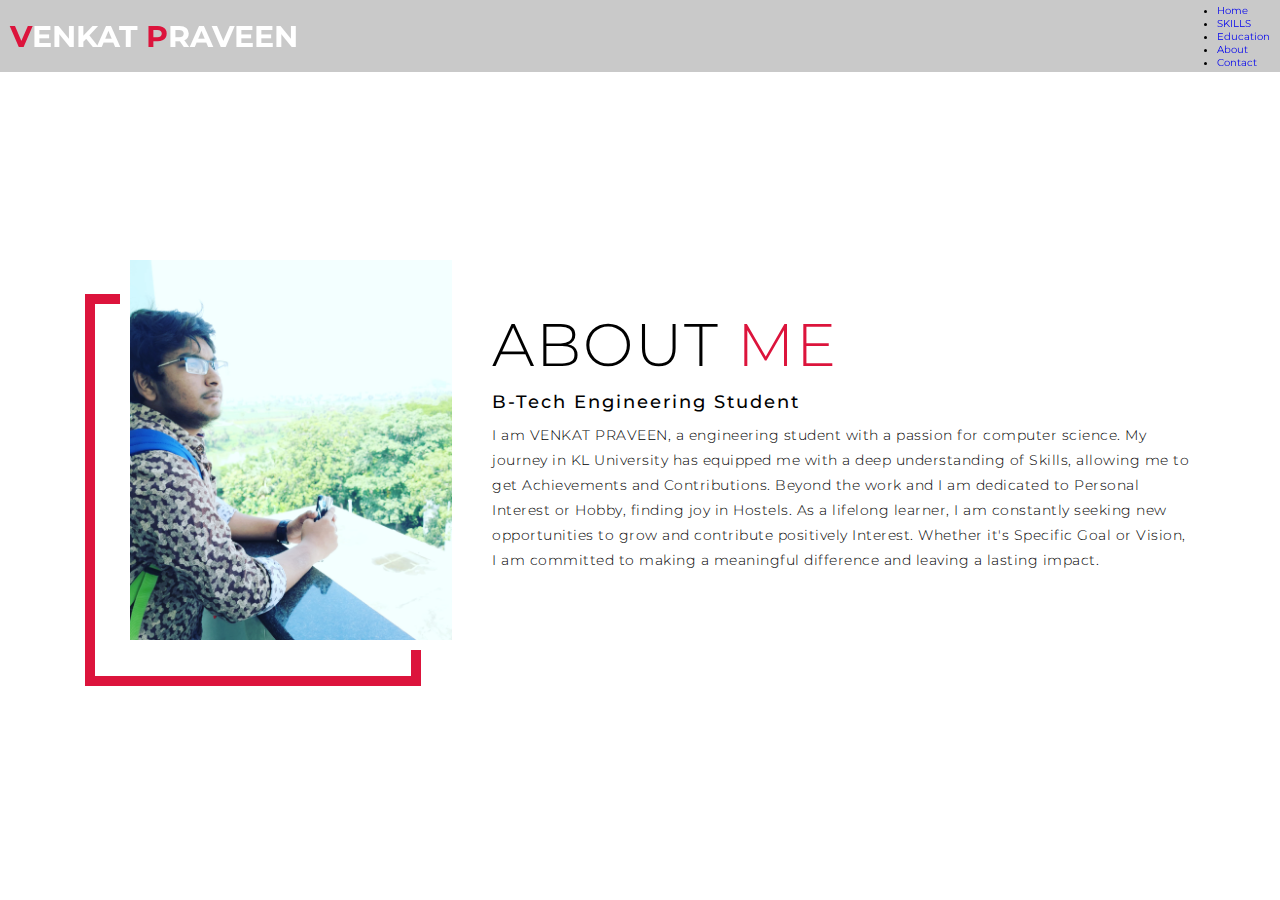
==== ABOUT ME/ABOUT.html @ 3e5a7769 "Add files via upload" ====
<!DOCTYPE html>
<html lang="en">
<head>
    <link rel="shortcut icon" type="x-icon" href="instagram (1).png">
    <link rel="stylesheet" href="style.css">
  <title>about</title>
  </head>
  <!-- Header -->
  <section id="header">
    <div class="header container">
      <div class="nav-bar">
        <div class="brand">
          <a href="index.html">
            <h1><span>V</span>ENKAT <span>P</span>RAVEEN</h1>
          </a>
        </div>
        <div class="nav-list">
         
            <div class="bar"></div>
          </div>
          <ul>
            <li><a href="index.html" data-after="Home">Home</a></li>
            <li><a href="skill.html" data-after="SKILLS">SKILLS</a></li>
            <li><a href="Education.html" data-after="Education">Education</a></li>
            <li><a href="ABOUT.html" data-after="About">About</a></li>
            <li><a href="Contact.html" data-after="Contact">Contact</a></li>
          </ul>
        </div>
      </div>
    </div>
  </section>
  <!-- End Header -->
   <!-- About Section -->
   <section id="about">
    <div class="about container">
      <div class="col-left">
        <div class="about-img">
          <img src="./img/kl.jpg" alt="img">
        </div>
      </div>
      <div class="col-right">
        <h1 class="section-title">About <span>me</span></h1>
        <h2>B-Tech Engineering Student</h2>
        <p>
          I am VENKAT PRAVEEN, a engineering student with a passion for computer science. 
          My journey in KL University has equipped me with a deep understanding of Skills, 
          allowing me to get Achievements and Contributions. Beyond the work and 
          I am dedicated to Personal Interest or Hobby, 
          finding joy in Hostels. As a lifelong learner,
           I am constantly seeking new opportunities to grow and contribute positively Interest.
            Whether it's Specific Goal or Vision, 
            I am committed to making a meaningful difference and leaving a lasting impact.
          </p>
      </div>
    </div>
  </section>
  <!-- End About Section -->
---- ABOUT ME/style.css ----
@import 'https://fonts.googleapis.com/css?family=Montserrat:300, 400, 700&display=swap';
* {
	padding: 0;
	margin: 0;
	box-sizing: border-box;
}
html {
	font-size: 10px;
	font-family: 'Montserrat', sans-serif;
	scroll-behavior: smooth;
}
a {
	text-decoration: none;
}
.container {
	min-height: 100vh;
	width: 100%;
	display: flex;
	align-items: center;
	justify-content: center;
}
img {
	height: 100%;
	width: 100%;
	object-fit: cover;
}
p {
	color: black;
	font-size: 1.4rem;
	margin-top: 5px;
	line-height: 2.5rem;
	font-weight: 300;
	letter-spacing: 0.05rem;
}
.section-title {
	font-size: 10rem;
	font-weight: 300;
	color: black;
	margin-bottom: 10px;
	text-transform: uppercase;
	letter-spacing: 0.2rem;
	text-align: center;
}
.section-title span {
	color: crimson;
}

.cta {
	display: inline-block;
	padding: 10px 30px;
	color: white;
	background-color: transparent;
	border: 2px solid crimson;
	font-size: 2rem;
	text-transform: uppercase;
	letter-spacing: 0.1rem;
	margin-top: 30px;
	transition: 0.3s ease;
	transition-property: background-color, color;
}
.cta:hover {
	color: white;
	background-color: crimson;
}
.brand h1 {
	font-size: 3rem;
	text-transform: uppercase;
	color: white;
}
.brand h1 span {
	color: crimson;
}

/* Header section */
#header {
	position: fixed;
	z-index: 1000;
	left: 0;
	top: 0;
	width: 100vw;
	height: auto;
}
#header .header {
	min-height: 8vh;
	background-color: rgba(31, 30, 30, 0.24);
	transition: 0.3s ease background-color;
}
#header .nav-bar {
	display: flex;
	align-items: center;
	justify-content: space-between;
	width: 100%;
	height: 100%;
	max-width: 1300px;
	padding: 0 10px;
}
#header .nav-list ul {
	list-style: none;
	position: absolute;
	background-color: rgb(31, 30, 30);
	width: 100vw;
	height: 100vh;
	left: 100%;
	top: 0;
	display: flex;
	flex-direction: column;
	justify-content: center;
	align-items: center;
	z-index: 1;
	overflow-x: hidden;
	transition: 0.5s ease left;
}
#header .nav-list ul.active {
	left: 0%;
}
#header .nav-list ul a {
	font-size: 2.0rem;
	font-weight: 500;
	letter-spacing: 0.2rem;
	text-decoration: none;
	color: white;
	text-transform: uppercase;
	padding: 20px;
	display: block;
}
#header .nav-list ul a::after {
	content: attr(data-after);
	position: absolute;
	top: 50%;
	left: 50%;
	transform: translate(-50%, -50%) scale(0);
	color: rgba(240, 248, 255, 0.021);
	font-size: 13rem;
	letter-spacing: 50px;
	z-index: -1;
	transition: 0.3s ease letter-spacing;
}
#header .nav-list ul li:hover a::after {
	transform: translate(-50%, -50%) scale(1);
	letter-spacing: initial;
}
#header .nav-list ul li:hover a {
	color: crimson;
}
#header .hamburger {
	height: 60px;
	width: 60px;
	display: inline-block;
	border: 3px solid white;
	border-radius: 50%;
	position: relative;
	display: flex;
	align-items: center;
	justify-content: center;
	z-index: 100;
	cursor: pointer;
	transform: scale(0.8);
	margin-right: 20px;
}
#header .hamburger:after {
	position: absolute;
	content: '';
	height: 100%;
	width: 100%;
	border-radius: 50%;
	border: 3px solid white;
	animation: hamburger_puls 1s ease infinite;
}
#header .hamburger .bar {
	height: 2px;
	width: 30px;
	position: relative;
	background-color: white;
	z-index: -1;
}
#header .hamburger .bar::after,
#header .hamburger .bar::before {
	content: '';
	position: absolute;
	height: 100%;
	width: 100%;
	left: 0;
	background-color: white;
	transition: 0.3s ease;
	transition-property: top, bottom;
}
#header .hamburger .bar::after {
	top: 8px;
}
#header .hamburger .bar::before {
	bottom: 8px;
}
#header .hamburger.active .bar::before {
	bottom: 0;
}
#header .hamburger.active .bar::after {
	top: 0;
}
/* End Header section */

/* Hero Section */
#hero {
	background-image: url(./img/self\ 1.png);
	background-size: cover;
	background-position: top center;
	position: relative;
	z-index: 1;
}
#hero::after {
	content: '';
	position: absolute;
	left: 0;
	top: 0;
	height: 100%;
	width: 100%;
	background-color: black;
	opacity: 0.7;
	z-index: -1;
}
#hero .hero {
	max-width: 1200px;
	margin: 0 auto;
	padding: 0 50px;
	justify-content: flex-start;
}
#hero h1 {
	display: block;
	width: fit-content;
	font-size: 4rem;
	position: relative;
	color: transparent;
	animation: text_reveal 0.5s ease forwards;
	animation-delay: 1s;
}
#hero h1:nth-child(1) {
	animation-delay: 1s;
}
#hero h1:nth-child(2) {
	animation-delay: 2s;
}
#hero h1:nth-child(3) {
	animation: text_reveal_name 0.5s ease forwards;
	animation-delay: 3s;
}
#hero h1 span {
	position: absolute;
	top: 0;
	left: 0;
	height: 100%;
	width: 0;
	background-color: crimson;
	animation: text_reveal_box 1s ease;
	animation-delay: 0.5s;
}
#hero h1:nth-child(1) span {
	animation-delay: 0.5s;
}
#hero h1:nth-child(2) span {
	animation-delay: 1.5s;
}
#hero h1:nth-child(3) span {
	animation-delay: 2.5s;
}

/* End Hero Section */

/* Services Section */
#Education .Education {
	flex-direction: column;
	text-align: center;
	max-width: 1500px;
	margin: 0 auto;
	padding: 100px 0;
	
}
#Education .Education-top {
	max-width: 500px;
	margin: 0 auto;
}
#Education .Education-bottom {
	display: flex;
	align-items: center;
	justify-content: center;
	flex-wrap: wrap;
	margin-top: 50px;
}
#Education .Education-item {
	flex-basis: 80%;
	display: flex;
	align-items: flex-start;
	justify-content: center;
	flex-direction: column;
	padding: 30px;
	border-radius: 10px;
	background-image: url(./img/sun.png);
	background-size: cover;
	margin: 10px 5%;
	position: relative;
	z-index: 1;
	overflow: hidden;
}
#Education .Education-item::after {
	content: '';
	position: absolute;
	left: 0;
	top: 0;
	height: 100%;
	width: 100%;
	background-image: linear-gradient(60deg, #29323c 0%, #485563 100%);
	opacity: 0.9;
	z-index: -1;
}
#Education .Education-bottom .icon {
	height: 80px;
	width: 80px;
	margin-bottom: 20px;
}
#Education .Education-item h2 {
	font-size: 4rem;
	color: white;
	margin-bottom: 10px;
	text-transform: uppercase;
}
#Education .Education-item p {
	color: white;
	text-align: left;
}
/* End Services Section */

/* SKILLS section */
#SKILLS .SKILLS {
	flex-direction: column;
	max-width: 1200px;
	margin: 0 auto;
	padding: 100px 0;
}
#SKILLS .SKILLS-header h1 {
	margin-bottom: 50px;
}
#SKILLS .all-SKILLS {
	display: flex;
	align-items: center;
	justify-content: center;
	flex-direction: column;
}
#SKILLS .SKILLS-item {
	display: flex;
	align-items: center;
	justify-content: center;
	flex-direction: column;
	width: 80%;
	margin: 20px auto;
	overflow: hidden;
	border-radius: 10px;
}
#SKILLS .SKILLS-info {
	padding: 30px;
	flex-basis: 50%;
	height: 100%;
	display: flex;
	align-items: flex-start;
	justify-content: center;
	flex-direction: column;
	background-image: linear-gradient(60deg, #29323c 0%, #485563 100%);
	color: white;
}
#SKILLS .SKILLS-info h1 {
	font-size: 4rem;
	font-weight: 500;
}
#SKILLS .SKILLS-info h2 {
	font-size: 1.8rem;
	font-weight: 500;
	margin-top: 10px;
}
#SKILLS .SKILLS-info p {
	color: white;
}
#SKILLS .SKILLS-img {
	flex-basis: 50%;
	height: 300px;
	overflow: hidden;
	position: relative;
}
#SKILLS .SKILLS-img:after {
	content: '';
	position: absolute;
	left: 0;
	top: 0;
	height: 100%;
	width: 100%;
	background-image: linear-gradient(60deg, #29323c 0%, #485563 100%);
	opacity: 0.7;
}
#SKILLS .SKILLS-img img {
	transition: 0.3s ease transform;
}
#SKILLS .SKILLS-item:hover .SKILLS-img img {
	transform: scale(1.1);
}
/* End SKILLS section */

/* About Section */
#about .about {
	flex-direction: column-reverse;
	text-align: center;
	max-width: 1200px;
	margin: 0 auto;
	padding: 100px 20px;
}
#about .col-left {
	width: 250px;
	height: 360px;
}
#about .col-right {
	width: 100%;
}
#about .col-right h2 {
	font-size: 1.8rem;
	font-weight: 500;
	letter-spacing: 0.2rem;
	margin-bottom: 10px;
}
#about .col-right p {
	margin-bottom: 20px;
}
#about .col-right .cta {
	color: black;
	margin-bottom: 50px;
	padding: 10px 20px;
	font-size: 2rem;
}
#about .col-left .about-img {
	height: 100%;
	width: 100%;
	position: relative;
	border: 10px solid white;
}
#about .col-left .about-img::after {
	content: '';
	position: absolute;
	left: -33px;
	top: 19px;
	height: 98%;
	width: 98%;
	border: 7px solid crimson;
	z-index: -1;
}
/* End About Section */

/* contact Section */
#Contact .Contact {
	flex-direction: column;
	max-width: 1200px;
	margin: 0 auto;
	width: 90%;
}
#Contact .Contact-items {
	/* max-width: 400px; */
	width: 100%;
}
#Contact .Contact-item {
	width: 80%;
	padding: 20px;
	text-align: center;
	border-radius: 10px;
	padding: 30px;
	margin: 30px;
	display: flex;
	justify-content: center;
	align-items: center;
	flex-direction: column;
	box-shadow: 0px 0px 18px 0 #0000002c;
	transition: 0.3s ease box-shadow;
}
#Contact .Contact-item:hover {
	box-shadow: 0px 0px 5px 0 #0000002c;
}
#Contact .icon {
	width: 70px;
	margin: 0 auto;
	margin-bottom: 10px;
}
#Contact .Contact-info h1 {
	font-size: 2.5rem;
	font-weight: 500;
	margin-bottom: 5px;
}
#Contact .Contact-info h2 {
	font-size: 1.3rem;
	line-height: 2rem;
	font-weight: 500;
}
/*End contact Section */

/* Footer */
#footer {
	background-image: linear-gradient(60deg, #29323c 0%, #485563 100%);
}
#footer .footer {
	min-height: 200px;
	flex-direction: column;
	padding-top: 50px;
	padding-bottom: 10px;
}
#footer h2 {
	color: white;
	font-weight: 500;
	font-size: 1.8rem;
	letter-spacing: 0.1rem;
	margin-top: 10px;
	margin-bottom: 10px;
}
#footer .social-icon {
	display: flex;
	margin-bottom: 30px;
}
#footer .social-item {
	height: 50px;
	width: 50px;
	margin: 0 5px;
}
#footer .social-item img {
	filter: grayscale(1);
	transition: 0.3s ease filter;
}
#footer .social-item:hover img {
	filter: grayscale(0);
}
#footer p {
	color: white;
	font-size: 1.3rem;
}
/* End Footer */

/* Keyframes */
@keyframes hamburger_puls {
	0% {
		opacity: 1;
		transform: scale(1);
	}
	100% {
		opacity: 0;
		transform: scale(1.4);
	}
}
@keyframes text_reveal_box {
	50% {
		width: 100%;
		left: 0;
	}
	100% {
		width: 0;
		left: 100%;
	}
}
@keyframes text_reveal {
	100% {
		color: white;
	}
}
@keyframes text_reveal_name {
	100% {
		color: crimson;
		font-weight: 500;
	}
}
/* End Keyframes */

/* Media Query For Tablet */
@media only screen and (min-width: 768px) {
	.cta {
		font-size: 2.5rem;
		padding: 20px 60px;
	}
	h1.section-title {
		font-size: 6rem;
	}

	/* Hero */
	#hero h1 {
		font-size: 7rem;
	}
	/* End Hero */

	/* Services Section */
	#Education.Education-bottom .Education-item {
		flex-basis: 45%;
		margin: 2.5%;
	}
	/* End Services Section */

	/* Project */
	#SKILLS .SKILLS-item {
		flex-direction: row;
	}
	#SKILLS .SKILLS-item:nth-child(even) {
		flex-direction: row-reverse;
	}
	#SKILLS .SKILLS-item {
		height: 400px;
		margin: 0;
		width: 100%;
		border-radius: 0;
	}
	#SKILLS .all-SKILLS .SKILLS-info {
		height: 100%;
	}
	#SKILLS .all-SKILLS .SKILLS-img {
		height: 100%;
	}
	/* End Project */

	/* About */
	#about .about {
		flex-direction: row;
	}
	#about .col-left {
		width: 600px;
		height: 400px;
		padding-left: 60px;
	}
	#about .about .col-left .about-img::after {
		left: -45px;
		top: 34px;
		height: 98%;
		width: 98%;
		border: 10px solid crimson;
	}
	#about .col-right {
		text-align: left;
		padding: 30px;
	}
	#about .col-right h1 {
		text-align: left;
	}
	/* End About */

	/* contact  */
	#contact .contact {
		flex-direction: column;
		padding: 100px 0;
		align-items: center;
		justify-content: center;
		min-width: 20vh;
	}
	#contact .contact-items {
		width: 100%;
		display: flex;
		flex-direction: row;
		justify-content: space-evenly;
		margin: 0;
	}
	#contact .contact-item {
		width: 30%;
		margin: 0;
		flex-direction: row;
	}
	#contact .contact-item .icon {
		height: 100px;
		width: 100px;
	}
	#contact .contact-item .icon img {
		object-fit: contain;
	}
	#contact .contact-item .contact-info {
		width: 100%;
		text-align: left;
		padding-left: 20px;
	}
	/* End contact  */
}
/* End Media Query For Tablet */

/* Media Query For Desktop */
@media only screen and (min-width: 1200px) {
	/* header */
	#header .hamburger {
		display: none;
	}
	#header .nav-list ul {
		position: initial;
		display: block;
		height: auto;
		width: fit-content;
		background-color: transparent;
	}
	#header .nav-list ul li {
		display: inline-block;
	}
	#header .nav-list ul li a {
		font-size: 1.8rem;
	}
	#header .nav-list ul a:after {
		display: none;
	}
	/* End header */

	#sEducation .Education-bottom .Education-item {
		flex-basis: 22%;
		margin: 1.5%;
	}
}
/* End  Media Query For Desktop */
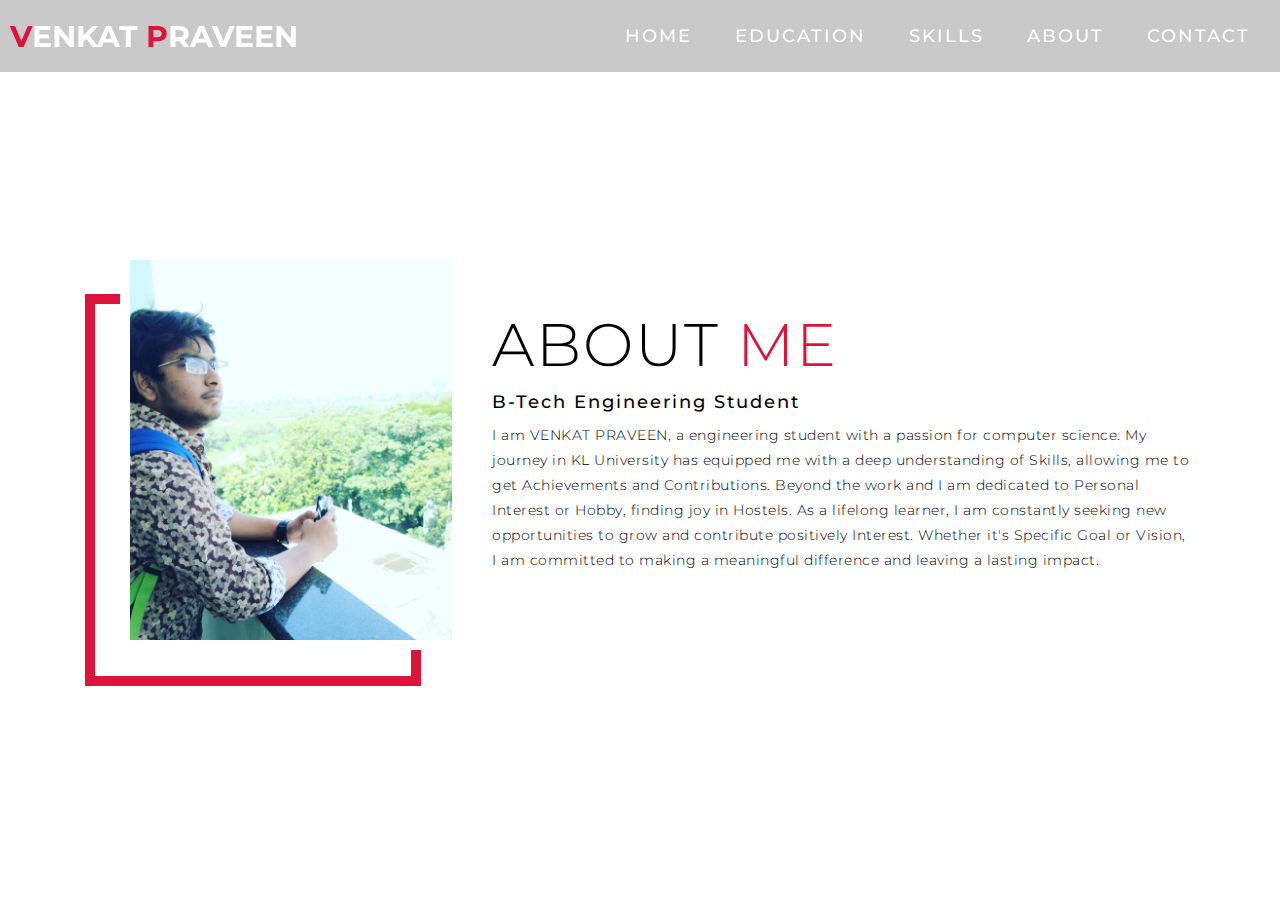
==== commit 57e94fde: "Add files via upload" ====
--- a/ABOUT ME/ABOUT.html
+++ b/ABOUT ME/ABOUT.html
@@ -1,7 +1,7 @@
 <!DOCTYPE html>
 <html lang="en">
 <head>
-    <link rel="shortcut icon" type="x-icon" href="instagram (1).png">
+    <link rel="shortcut icon" type="x-icon" href="img/info.png">
     <link rel="stylesheet" href="style.css">
   <title>about</title>
   </head>
@@ -15,13 +15,13 @@
           </a>
         </div>
         <div class="nav-list">
-         
+          <div class="hamburger">
             <div class="bar"></div>
           </div>
           <ul>
             <li><a href="index.html" data-after="Home">Home</a></li>
+            <li><a href="Education.html" data-after="Education">Education</a></li>
             <li><a href="skill.html" data-after="SKILLS">SKILLS</a></li>
-            <li><a href="Education.html" data-after="Education">Education</a></li>
             <li><a href="ABOUT.html" data-after="About">About</a></li>
             <li><a href="Contact.html" data-after="Contact">Contact</a></li>
           </ul>
--- a/ABOUT ME/style.css
+++ b/ABOUT ME/style.css
@@ -327,6 +327,69 @@
 }
 /* End Services Section */
 
+/* KLU Section */
+#KLU.KLU {
+	flex-direction: column;
+	text-align: center;
+	max-width: 1500px;
+	margin: 0 auto;
+	padding: 100px 0;
+	
+}
+#KLU .KLU-top {
+	max-width: 500px;
+	margin: 0 auto;
+}
+#KLU .KLU-bottom {
+	display: flex;
+	align-items: center;
+	justify-content: center;
+	flex-wrap: wrap;
+	margin-top: 50px;
+}
+#KLU .KLU-item {
+	flex-basis: 80%;
+	display: flex;
+	align-items: flex-start;
+	justify-content: center;
+	flex-direction: column;
+	padding: 30px;
+	border-radius: 10px;
+	background-image: linear-gradient(60deg, #29323c 0%, #485563 100%);
+	background-size: cover;
+	margin: 10px 5%;
+	position: relative;
+	z-index: 1;
+	overflow: hidden;
+}
+#KLU .KLU-item::after {
+	content: '';
+	position: absolute;
+	left: 0;
+	top: 0;
+	height: 100%;
+	width: 100%;
+	background-image: linear-gradient(60deg, #29323c 0%, #485563 100%);
+	opacity: 0.9;
+	z-index: -1;
+}
+#KLU .KLU-bottom .icon {
+	height: 80px;
+	width: 80px;
+	margin-bottom: 20px;
+}
+#KLU .KLU-item h2 {
+	font-size: 4rem;
+	color: white;
+	margin-bottom: 10px;
+	text-transform: uppercase;
+}
+#KLU .KLU-item p {
+	color: white;
+	text-align: left;
+}
+/* End KLU Section */
+
 /* SKILLS section */
 #SKILLS .SKILLS {
 	flex-direction: column;
@@ -590,6 +653,14 @@
 	}
 	/* End Services Section */
 
+	/* KLU Section */
+	#KLU.KLU-bottom .KLU-item {
+		flex-basis: 45%;
+		margin: 2.5%;
+	}
+	/* End KLU Section */
+
+
 	/* Project */
 	#SKILLS .SKILLS-item {
 		flex-direction: row;
@@ -700,5 +771,10 @@
 		flex-basis: 22%;
 		margin: 1.5%;
 	}
-}
-/* End  Media Query For Desktop */+
+	#sKLU.KLU-bottom.KLU-item {
+		flex-basis: 22%;
+		margin: 1.5%;
+	}
+}
+/* End  Media Query For Desktop */
